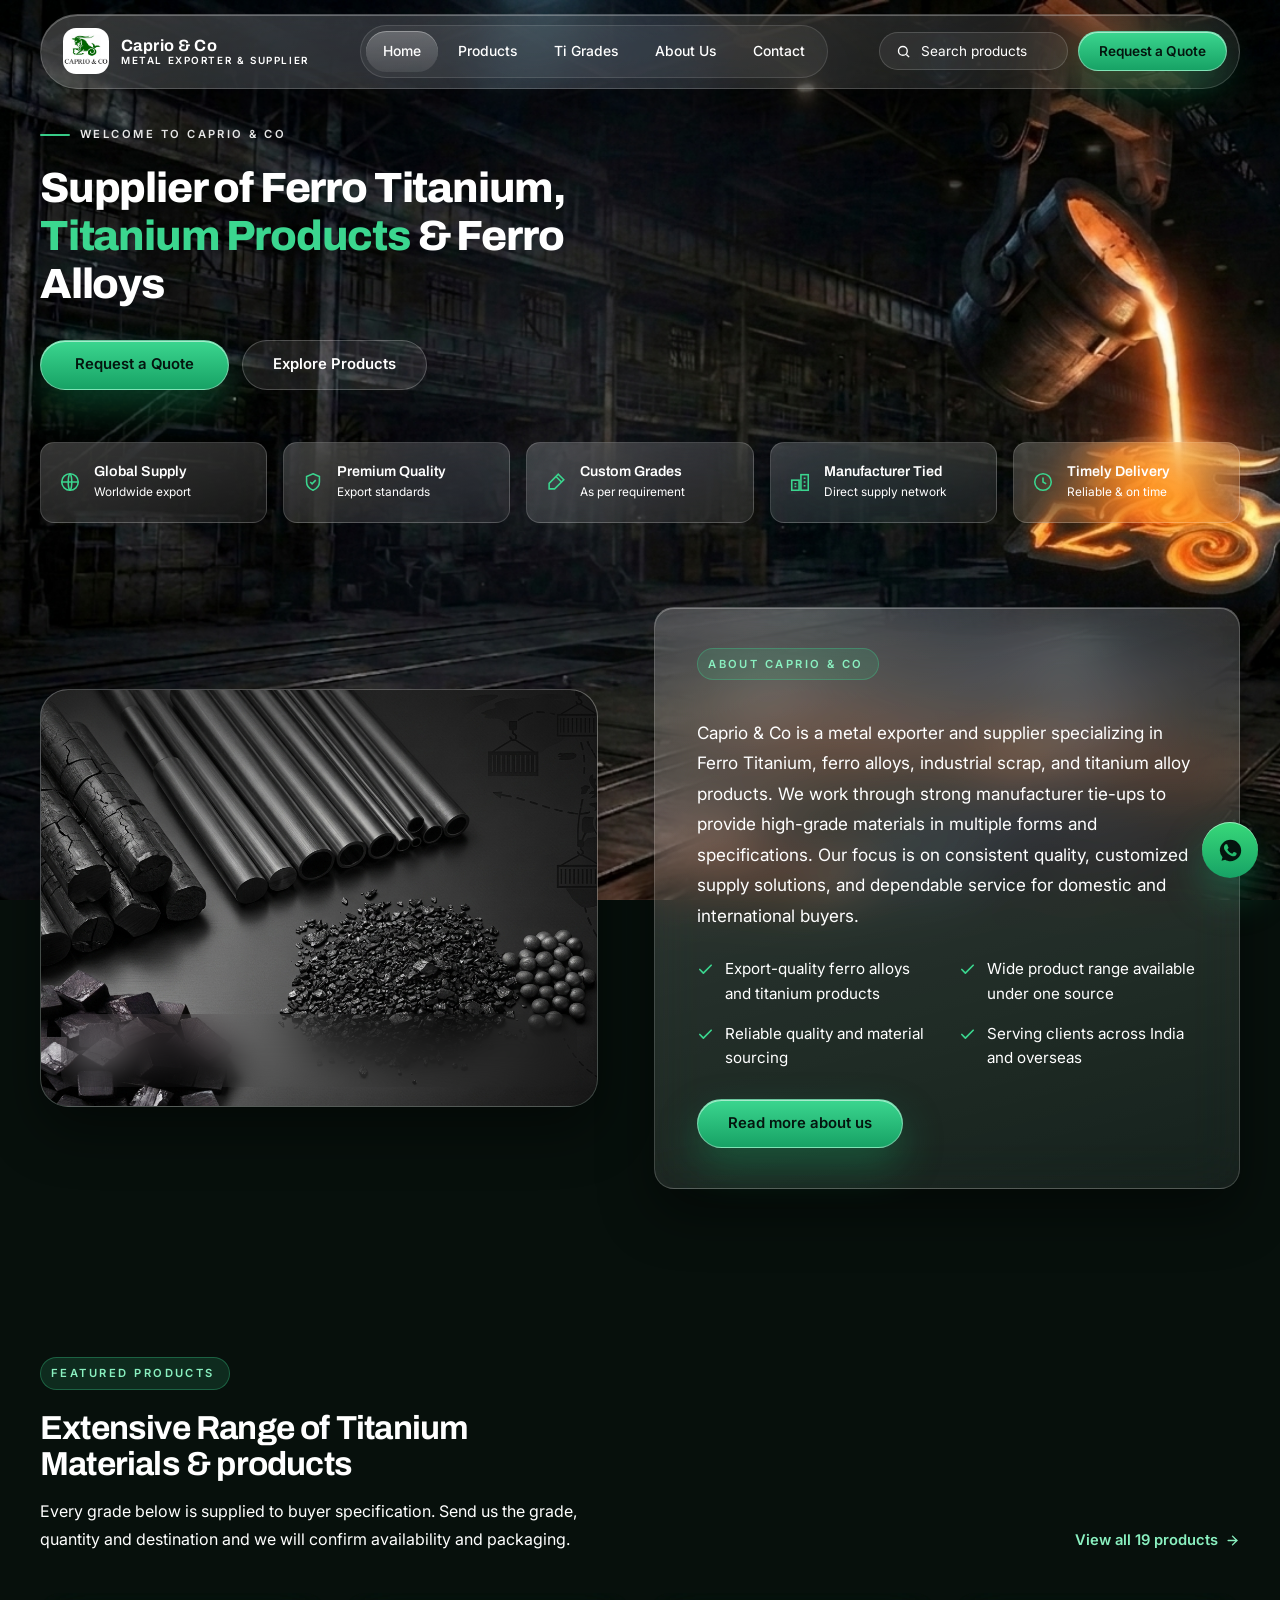
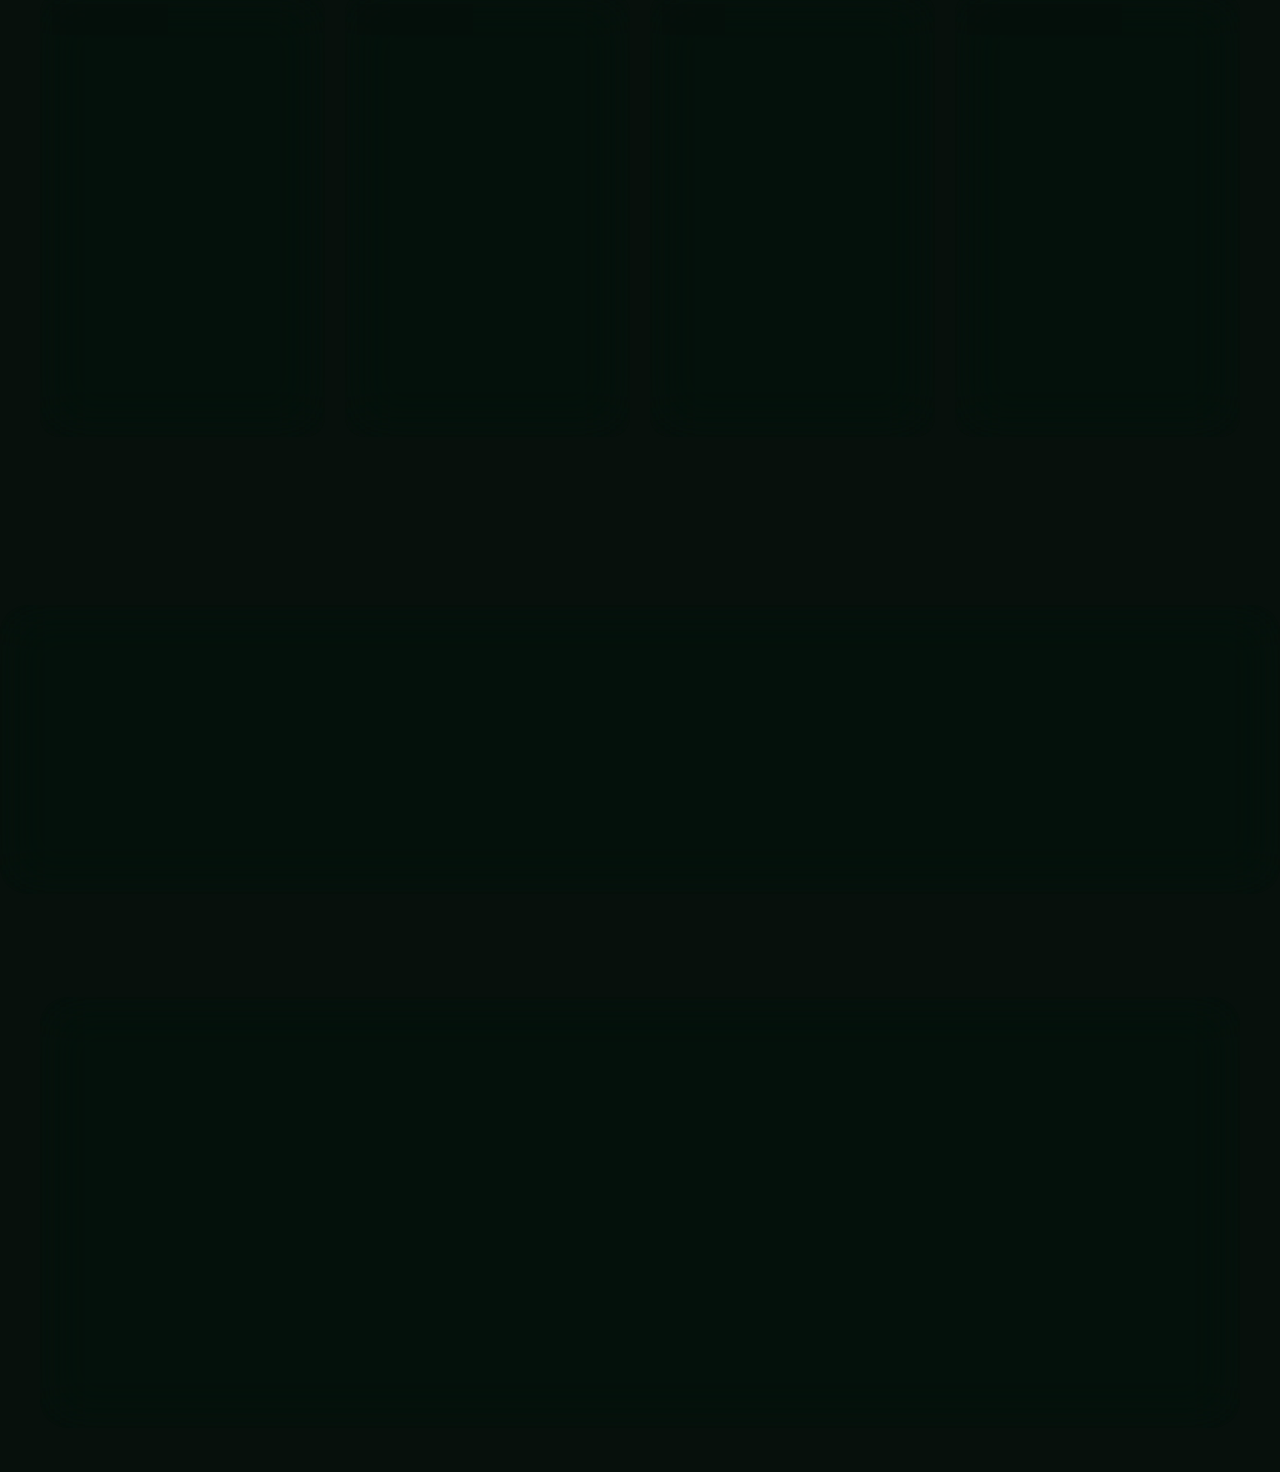
==== index.html @ 74628c4d "first commit" ====
<!DOCTYPE html>
<html lang="en">
<head>
<meta charset="utf-8">
<meta name="viewport" content="width=device-width, initial-scale=1">
<title>Caprio &amp; Co — Ferro Alloys, Titanium Products &amp; Industrial Metal Supplier</title>
<meta name="description" content="Caprio &amp; Co is a metal exporter and supplier of export-quality Ferro Titanium, ferro alloys, metal scrap and titanium alloy pipes and tubes, with customized grades and manufacturer-backed sourcing. Mumbai, India.">
<meta name="keywords" content="ferro titanium supplier, ferro alloys exporter India, titanium alloy pipes, metal scrap supplier, ferro molybdenum, ferro nickel, duplex steel pipes, Mumbai metal exporter">
<link rel="canonical" href="https://caprioandco.com/">

<!-- Open Graph / social sharing -->
<meta property="og:type" content="website">
<meta property="og:title" content="Caprio &amp; Co — Metal Exporter &amp; Supplier">
<meta property="og:description" content="Export-quality Ferro Titanium, ferro alloys, industrial scrap and titanium alloy products with customized grades and manufacturer-backed sourcing.">
<meta property="og:image" content="assets/img/site/logo.jpg">
<meta name="theme-color" content="#0A0A0A">

<link rel="icon" href="assets/img/site/logo.jpg">
<link rel="apple-touch-icon" href="assets/img/site/logo.jpg">

<link rel="preconnect" href="https://fonts.googleapis.com">
<link rel="preconnect" href="https://fonts.gstatic.com" crossorigin>
<link href="https://fonts.googleapis.com/css2?family=Archivo:wght@500;600;700;800&family=Inter:wght@400;500;600&family=JetBrains+Mono:wght@400;500&display=swap" rel="stylesheet">
<link rel="stylesheet" href="assets/css/styles.css">

<script type="application/ld+json">
{
  "@context": "https://schema.org",
  "@type": "Organization",
  "name": "Caprio & Co",
  "description": "Metal exporter and supplier of ferro alloys, Ferro Titanium, industrial scrap and titanium alloy products.",
  "url": "https://caprioandco.com/",
  "logo": "https://caprioandco.com/assets/img/site/logo.jpg",
  "founder": { "@type": "Person", "name": "P Vel Anand" },
  "address": {
    "@type": "PostalAddress",
    "streetAddress": "C/403, VOC Tower, K.K Krishna Menan Marg",
    "addressLocality": "Mumbai",
    "postalCode": "400017",
    "addressCountry": "IN"
  },
  "telephone": "+91-9004397801",
  "email": "caprioandco@gmail.com",
  "areaServed": ["India", "Germany", "Italy", "United Arab Emirates", "Europe"]
}
</script>
</head>
<body>
<div class="ambient-field ambient-field--home" aria-hidden="true"></div>
<a class="skip-link" href="#main">Skip to content</a>

<!-- ============================================================ HEADER -->
<header class="header">
  <div class="wrap">
    <div class="header__bar glass">
      <a class="brand" href="index.html" aria-label="Caprio &amp; Co home">
        <img class="brand__mark" src="assets/img/site/logo.jpg" alt="Caprio &amp; Co logo" width="46" height="46">
        <span class="brand__text">
          <span class="brand__name">Caprio &amp; Co</span>
          <span class="brand__tag">Metal Exporter &amp; Supplier</span>
        </span>
      </a>

      <nav class="nav" aria-label="Main">
        <a class="nav__link" href="index.html">Home</a>
        <div class="navitem">
          <a class="nav__link" href="products.html">Products</a>
          <div class="navmenu" id="products-menu"><!-- rendered from products.js --></div>
        </div>
        <a class="nav__link" href="ti-grades.html">Ti Grades</a>
        <a class="nav__link" href="about.html">About Us</a>
        <a class="nav__link" href="contact.html">Contact</a>
      </nav>

      <div class="header__actions">
        <form class="headersearch" role="search" action="products.html" method="get">
          <svg width="15" height="15" viewBox="0 0 24 24" fill="none" stroke="currentColor" stroke-width="2.2"><circle cx="11" cy="11" r="7"/><line x1="21" y1="21" x2="16.65" y2="16.65"/></svg>
          <label class="sr-only" for="site-search">Search products</label>
          <input id="site-search" type="search" name="q" placeholder="Search products" autocomplete="off">
        </form>
        <a class="btn btn--primary btn--sm" href="quote.html">Request a Quote</a>
        <button class="burger" aria-label="Open menu" aria-expanded="false" aria-controls="drawer">
          <span></span><span></span><span></span>
        </button>
      </div>
    </div>
  </div>
</header>

<div class="drawer" id="drawer">
  <a href="index.html" data-nav>Home</a>
  <a href="products.html" data-nav>Products</a>
  <a href="ti-grades.html" data-nav>Ti Grades</a>
  <a href="about.html" data-nav>About Us</a>
  <a href="contact.html" data-nav>Contact</a>
  <a class="btn btn--primary" href="quote.html">Request a Quote</a>
  <div class="drawer__meta">
    <a href="tel:+919004397801">+91 90043 97801</a><br>
    <a href="mailto:caprioandco@gmail.com">caprioandco@gmail.com</a><br>
    C/403, VOC Tower, Mumbai 400017
  </div>
</div>

<main id="main">

  <!-- ============================================================ HERO -->
  <section class="hero">
    <div class="wrap hero__inner hero__inner--solo">
      <div>
        <span class="eyebrow">Welcome to Caprio &amp; Co</span>
        <h1>Supplier of Ferro Titanium, <span class="accent">Titanium Products</span> &amp; Ferro Alloys</h1>
        <div class="hero__actions">
          <a class="btn btn--primary btn--wide" href="quote.html">Request a Quote</a>
          <a class="btn btn--ghost" href="products.html">Explore Products</a>
        </div>
      </div>
    </div>
  </section>

  <!-- ================================================== CAPABILITY STRIP -->
  <section class="capstrip">
    <div class="wrap capstrip__inner">
      <div class="cap">
        <svg width="22" height="22" viewBox="0 0 24 24" fill="none" stroke="currentColor" stroke-width="1.7"><circle cx="12" cy="12" r="9"/><path d="M3 12h18M12 3c2.6 2.5 2.6 15.5 0 18M12 3c-2.6 2.5-2.6 15.5 0 18"/></svg>
        <div><div class="cap__t">Global Supply</div><div class="cap__s">Worldwide export</div></div>
      </div>
      <div class="cap">
        <svg width="22" height="22" viewBox="0 0 24 24" fill="none" stroke="currentColor" stroke-width="1.7"><path d="M12 3l7 3v6c0 4.2-2.9 7.4-7 9-4.1-1.6-7-4.8-7-9V6l7-3z"/><path d="M9 12l2 2 4-4"/></svg>
        <div><div class="cap__t">Premium Quality</div><div class="cap__s">Export standards</div></div>
      </div>
      <div class="cap">
        <svg width="22" height="22" viewBox="0 0 24 24" fill="none" stroke="currentColor" stroke-width="1.7"><path d="M14.5 3.5l6 6-10 10H4.5v-6z"/><path d="M12 6l6 6"/></svg>
        <div><div class="cap__t">Custom Grades</div><div class="cap__s">As per requirement</div></div>
      </div>
      <div class="cap">
        <svg width="22" height="22" viewBox="0 0 24 24" fill="none" stroke="currentColor" stroke-width="1.7"><rect x="3" y="10" width="8" height="11"/><rect x="13" y="4" width="8" height="17"/><path d="M6 14h2M6 17h2M16 8h2M16 12h2M16 16h2"/></svg>
        <div><div class="cap__t">Manufacturer Tied</div><div class="cap__s">Direct supply network</div></div>
      </div>
      <div class="cap">
        <svg width="22" height="22" viewBox="0 0 24 24" fill="none" stroke="currentColor" stroke-width="1.7"><circle cx="12" cy="12" r="9"/><path d="M12 7v5l3.5 2"/></svg>
        <div><div class="cap__t">Timely Delivery</div><div class="cap__s">Reliable &amp; on time</div></div>
      </div>
    </div>
  </section>

  <!-- ================================================== ABOUT PREVIEW -->
  <section class="section">
    <div class="wrap split">
      <div class="split__media glass" data-reveal>
        <div class="imgph" aria-hidden="true"><span>plant.jpg &mdash; steel plant<br>1920 &times; 1080</span></div>
        <img src="assets/img/site/plant.jpg" alt="Steel plant and metal processing facility" loading="lazy" onerror="this.remove()">
        <div class="imgph__cap">Mumbai &middot; India<br><strong>Manufacturer-backed sourcing</strong></div>
      </div>
      <div class="glass" style="padding:40px 42px" data-reveal>
        <span class="eyebrow eyebrow--green">About Caprio &amp; Co</span>
        <p class="lede" style="margin-top:18px">Caprio &amp; Co is a metal exporter and supplier specializing in Ferro Titanium, ferro alloys, industrial scrap, and titanium alloy products. We work through strong manufacturer tie-ups to provide high-grade materials in multiple forms and specifications. Our focus is on consistent quality, customized supply solutions, and dependable service for domestic and international buyers.</p>
        <ul class="valuelist">
          <li><svg width="17" height="17" viewBox="0 0 24 24" fill="none" stroke="currentColor" stroke-width="2.4" stroke-linecap="round" stroke-linejoin="round"><polyline points="20 6 9 17 4 12"/></svg><span>Export-quality ferro alloys and titanium products</span></li>
          <li><svg width="17" height="17" viewBox="0 0 24 24" fill="none" stroke="currentColor" stroke-width="2.4" stroke-linecap="round" stroke-linejoin="round"><polyline points="20 6 9 17 4 12"/></svg><span>Wide product range available under one source</span></li>
          <li><svg width="17" height="17" viewBox="0 0 24 24" fill="none" stroke="currentColor" stroke-width="2.4" stroke-linecap="round" stroke-linejoin="round"><polyline points="20 6 9 17 4 12"/></svg><span>Reliable quality and material sourcing</span></li>
          <li><svg width="17" height="17" viewBox="0 0 24 24" fill="none" stroke="currentColor" stroke-width="2.4" stroke-linecap="round" stroke-linejoin="round"><polyline points="20 6 9 17 4 12"/></svg><span>Serving clients across India and overseas</span></li>
        </ul>
        <p style="margin-top:28px"><a class="btn btn--primary" href="about.html">Read more about us</a></p>
      </div>
    </div>
  </section>

  <!-- ================================================ FEATURED PRODUCTS -->
  <section class="section section--paper">
    <div class="wrap">
      <div class="sec-head" style="display:flex;justify-content:space-between;align-items:flex-end;gap:28px;max-width:none;flex-wrap:wrap">
        <div style="max-width:56ch">
          <span class="eyebrow eyebrow--green">Featured products</span>
          <h2>Extensive Range of Titanium Materials &amp; products</h2>
          <p>Every grade below is supplied to buyer specification. Send us the grade, quantity and destination and we will confirm availability and packaging.</p>
        </div>
        <a class="link-arrow" href="products.html">View all 19 products
          <svg width="15" height="15" viewBox="0 0 24 24" fill="none" stroke="currentColor" stroke-width="2.2" stroke-linecap="round" stroke-linejoin="round"><line x1="5" y1="12" x2="19" y2="12"/><polyline points="12 5 19 12 12 19"/></svg>
        </a>
      </div>

      <div class="grid g-4" id="featured-grid"><!-- rendered from products.js --></div>
    </div>
  </section>

  <!-- ============================================================== CTA -->
  <section class="ctaband">
    <div class="wrap ctaband__inner glass">
      <div>
        <span class="eyebrow">Request a quotation</span>
        <h2>Need a reliable alloy supplier?</h2>
        <p>Send us your material requirement, grade, quantity, and destination, and our team will provide a prompt quotation with suitable specifications and supply options.</p>
      </div>
      <div class="ctaband__actions">
        <a class="btn btn--primary btn--wide" href="quote.html">Request a Quote</a>
        <a class="btn btn--ghost" href="https://wa.me/919004397801" target="_blank" rel="noopener">WhatsApp us</a>
      </div>
    </div>
  </section>

</main>

<!-- ============================================================ FOOTER -->
<footer class="footer">
  <div class="wrap">
    <div class="footer__panel glass">
      <div class="footer__grid">
        <div>
          <a class="brand footer__brand" href="index.html">
            <img class="brand__mark" src="assets/img/site/logo.jpg" alt="" width="46" height="46">
            <span class="brand__text">
              <span class="brand__name">Caprio &amp; Co</span>
              <span class="brand__tag">Metal Exporter &amp; Supplier</span>
            </span>
          </a>
          <p class="footer__about">Metal exporter and supplier of Ferro Titanium, ferro alloys, industrial scrap and titanium alloy products, working through direct manufacturer tie-ups for domestic and international buyers.</p>
        </div>

        <div>
          <h4>Products</h4>
          <ul>
            <li><a href="product.html?p=ferro-titanium">Ferro Titanium</a></li>
            <li><a href="product.html?p=titanium-scrap">Titanium Scrap</a></li>
            <li><a href="products.html#titanium-products">Titanium Products</a></li>
            <li><a href="product.html?p=titanium-alloy-pipes-tubes">Titanium Alloy Pipes</a></li>
            <li><a href="products.html#ferro-alloys">Ferro Alloys</a></li>
          </ul>
        </div>

        <div>
          <h4>Company</h4>
          <ul>
            <li><a href="about.html">About Us</a></li>
            <li><a href="products.html">All Products</a></li>
            <li><a href="contact.html">Contact</a></li>
            <li><a href="quote.html">Request a Quote</a></li>
          </ul>
        </div>

        <div>
          <h4>Get in touch</h4>
          <ul>
            <li><a href="tel:+919004397801">+91 90043 97801</a></li>
            <li><a href="tel:+919082236878">+91 90822 36878</a></li>
            <li><a href="mailto:caprioandco@gmail.com">caprioandco@gmail.com</a></li>
            <li><a href="mailto:caprioandco2022@gmail.com">caprioandco2022@gmail.com</a></li>
            <li style="color:var(--text-faint);margin-top:14px">C/403, VOC Tower,<br>K.K Krishna Menan Marg,<br>Mumbai 400017, India</li>
          </ul>
        </div>
      </div>

      <div class="footer__bar">
        <span>&copy; <span data-year>2026</span> Caprio &amp; Co. All rights reserved.</span>
        <span>Ferro Alloys &middot; Metal Scrap &middot; Ferro Titanium &middot; Titanium Products</span>
      </div>
    </div>
  </div>
</footer>

<a class="wafab" href="https://wa.me/919004397801" target="_blank" rel="noopener" aria-label="Chat on WhatsApp">
  <svg width="27" height="27" viewBox="0 0 24 24" fill="currentColor"><path d="M17.5 14.4c-.3-.2-1.8-.9-2.1-1-.3-.1-.5-.2-.7.1-.2.3-.8 1-.9 1.2-.2.2-.3.2-.6.1-.3-.2-1.2-.5-2.3-1.4-.8-.8-1.4-1.7-1.6-2-.2-.3 0-.5.1-.6.1-.1.3-.4.5-.6.1-.2.2-.3.3-.5.1-.2 0-.4 0-.5 0-.1-.7-1.6-.9-2.2-.2-.6-.5-.5-.7-.5h-.6c-.2 0-.5.1-.8.4-.3.3-1 1-1 2.4s1 2.8 1.2 3c.1.2 1.9 3 4.7 4.1 2.3 1 2.8.8 3.3.7.5 0 1.6-.6 1.8-1.3.2-.6.2-1.2.2-1.3-.1-.1-.3-.2-.6-.4zM12 21.5c-1.7 0-3.3-.4-4.7-1.3l-3.3.9.9-3.2A9.4 9.4 0 012.5 12C2.5 6.8 6.8 2.5 12 2.5S21.5 6.8 21.5 12 17.2 21.5 12 21.5z"/></svg>
</a>

<script src="assets/js/products.js"></script>
<script src="assets/js/site.js"></script>
</body>
</html>
---- assets/css/styles.css ----
/* ==========================================================================
   CAPRIO & CO — STYLESHEET (Glassmorphism restyle)
   Same structure as before; palette and surfaces rebuilt to spec:
   frosted glass panels floating over a deep green ambient field.
   1. Tokens              10. Sections & headings
   2. Reset & base        11. Product cards, spec block, tiles, media
   3. Ambient field        12. Product detail
   4. Layout primitives    13. About page
   5. Header               14. Contact page & forms
   6. Footer               15. CTA band
   7. Buttons & links      16. Motion & reveal
   8. Glass panel recipe   17. Responsive
   9. Hero
   ========================================================================== */

/* ------------------------------------------------------------------ 1. TOKENS */
:root {
  /* ambient page field */
  --field-top:    #0C241A;
  --field-mid:    #081711;
  --field-bot:    #0A1F17;
  --ink:          #07100C;

  /* brand green + tints */
  --green:        #0F7B4D;
  --green-bright: #17A265;
  --green-lite:   #3BD68F;
  --green-pale:   #8AF0C0;

  /* text on glass */
  --text:         #FFFFFF;
  --text-soft:    #FFFFFF;
  --text-faint:   #FFFFFF;

  /* glass */
  --glass-hi:     rgba(255,255,255,0.20);
  --glass-lo:     rgba(255,255,255,0.07);
  --glass-line:   rgba(255,255,255,0.17);
  --glass-inset:  rgba(255,255,255,0.28);

  /* type */
  --font-display: "Archivo", "Helvetica Neue", Arial, sans-serif;
  --font-body:    "Inter", "Helvetica Neue", Arial, sans-serif;
  --font-mono:    "JetBrains Mono", "SFMono-Regular", Consolas, monospace;

  /* radius ladder: 11 (spec plate) -> 14/16 (fields, rows) -> 20/22 (cards) -> 26/28 (big panels) -> 999 (pills) */
  --r-xs: 11px;
  --r-sm: 14px;
  --r-md: 20px;
  --r-lg: 26px;
  --r-xl: 28px;
  --r-pill: 999px;

  --gutter: 40px;
  --max: 1440px;
  --section-y: 84px;

  --ease: cubic-bezier(0.22, 0.61, 0.36, 1);
}

/* --------------------------------------------------------- 2. RESET & BASE */
*, *::before, *::after { box-sizing: border-box; }

html {
  -webkit-text-size-adjust: 100%;
  scroll-behavior: smooth;
  scroll-padding-top: 110px;
}

body {
  margin: 0;
  background: var(--ink);
  color: var(--text);
  font-family: var(--font-body);
  font-size: 16.5px;
  line-height: 1.62;
  font-weight: 400;
  -webkit-font-smoothing: antialiased;
  text-rendering: optimizeLegibility;
  overflow-x: hidden;
  position: relative;
}

body.nav-open { overflow: hidden; }

img { max-width: 100%; display: block; border: 0; }
a { color: var(--green-pale); text-decoration: none; }
ul, ol { margin: 0; padding: 0; list-style: none; }
button { font: inherit; cursor: pointer; }

h1, h2, h3, h4, h5 {
  font-family: var(--font-display);
  margin: 0;
  line-height: 1.1;
  letter-spacing: -0.02em;
  font-weight: 700;
  color: var(--text);
}

p { margin: 0; }

:focus-visible {
  outline: 3px solid var(--green-lite);
  outline-offset: 3px;
  border-radius: 4px;
}

::selection { background: var(--green-bright); color: #04150E; }

.skip-link {
  position: absolute;
  left: -9999px;
  top: 0;
  z-index: 300;
  background: var(--green-lite);
  color: #04150E;
  padding: 12px 20px;
  border-radius: 0 0 var(--r-xs) 0;
  font-weight: 600;
}
.skip-link:focus { left: 0; }

.sr-only {
  position: absolute;
  width: 1px; height: 1px;
  padding: 0; margin: -1px;
  overflow: hidden;
  clip: rect(0 0 0 0);
  white-space: nowrap;
  border: 0;
}

/* ----------------------------------------------------------- 3. AMBIENT FIELD */
/* Fixed behind the whole page — every glass panel sits over this, never over flat black. */
.ambient-field {
  position: fixed;
  inset: 0;
  z-index: -2;
  pointer-events: none;
  background:
    radial-gradient(980px 660px at 10% -8%,  rgba(35,196,124,0.55), transparent 64%),
    radial-gradient(820px 560px at 92%  4%,  rgba(23,162,101,0.42), transparent 62%),
    radial-gradient(1200px 760px at 58% 74%, rgba(35,196,124,0.28), transparent 66%),
    radial-gradient(700px 500px at 30% 46%,  rgba(255,255,255,0.10), transparent 62%),
    linear-gradient(180deg, var(--field-top) 0%, var(--field-mid) 44%, var(--field-bot) 100%);
}
.ambient-noise {
  position: fixed;
  inset: 0;
  z-index: -1;
  pointer-events: none;
  opacity: 0.5;
  background-image: repeating-linear-gradient(115deg, rgba(255,255,255,.045) 0 2px, transparent 2px 16px);
}

/* Per-page background photo — shown at full strength, no tint/overlay.
   A page just adds one modifier class (e.g. ambient-field--home)
   alongside ambient-field; falls back to the plain gradient above if
   the photo file is missing. */
.ambient-field--home,
.ambient-field--products,
.ambient-field--ti-grades,
.ambient-field--about {
  background: var(--page-bg) center / cover no-repeat;
  background-color: var(--field-mid);
}
.ambient-field--home      { --page-bg: url("../img/site/bg-home.jpg"); }
.ambient-field--products  { --page-bg: url("../img/site/bg-products.jpg"); }
.ambient-field--ti-grades { --page-bg: url("../img/site/bg-ti-grades.jpg"); }
.ambient-field--about     { --page-bg: url("../img/site/bg-about.jpg"); }

@media (prefers-reduced-motion: reduce) {
  .ambient-field, .ambient-noise { position: absolute; }
}

/* ------------------------------------------------- 4. LAYOUT PRIMITIVES */
.wrap {
  width: 100%;
  max-width: var(--max);
  margin-inline: auto;
  padding-inline: var(--gutter);
}

.wrap-narrow {
  width: 100%;
  max-width: 900px;
  margin-inline: auto;
  padding-inline: var(--gutter);
}

.grid { display: grid; gap: 20px; }
.g-2 { grid-template-columns: repeat(2, minmax(0, 1fr)); }
.g-3 { grid-template-columns: repeat(3, minmax(0, 1fr)); }
.g-4 { grid-template-columns: repeat(4, minmax(0, 1fr)); }

.section { padding-block: var(--section-y); position: relative; z-index: 1; }
.section--tight { padding-block: 60px; }
.section--dark, .section--paper { background: transparent; }

.rule {
  height: 1px;
  background: linear-gradient(90deg, var(--green-lite) 0%, var(--green-lite) 68px, var(--glass-line) 68px, var(--glass-line) 100%);
  border: 0;
}

/* ---------------------------------------------------------- 5. HEADER */
.header {
  position: sticky;
  top: 0;
  z-index: 100;
  padding-top: 14px;
  background: transparent;
}

.header__bar.glass {
  display: flex;
  align-items: center;
  justify-content: space-between;
  gap: 20px;
  min-height: 74px;
  padding: 10px 12px 10px 22px;
  border-radius: var(--r-pill);
  transition: background 0.3s var(--ease), box-shadow 0.3s var(--ease);
}
.header.is-stuck .header__bar {
  background: linear-gradient(165deg, rgba(255,255,255,0.24), rgba(255,255,255,0.09));
  box-shadow:
    0 1px 0 var(--glass-inset) inset,
    0 30px 60px rgba(0,0,0,0.5);
}

.brand { display: flex; align-items: center; gap: 12px; }
.brand__mark {
  width: 46px; height: 46px;
  border-radius: 13px;
  object-fit: cover;
  background: #000;
  flex: 0 0 auto;
}
.brand__text { display: flex; flex-direction: column; line-height: 1.1; }
.brand__name {
  font-family: var(--font-display);
  font-weight: 700;
  font-size: 1.02rem;
  letter-spacing: 0.03em;
  color: #fff;
}
.brand__tag {
  font-size: 0.62rem;
  letter-spacing: 0.16em;
  text-transform: uppercase;
  color: var(--text-faint);
  font-weight: 600;
}

.nav {
  display: flex;
  align-items: center;
  gap: 3px;
  background: rgba(255,255,255,0.06);
  border: 1px solid rgba(255,255,255,0.12);
  border-radius: var(--r-pill);
  padding: 5px;
}
.nav__link {
  color: var(--text-soft);
  font-size: 0.87rem;
  font-weight: 500;
  padding: 9px 17px;
  border-radius: var(--r-pill);
  transition: color 0.2s, background 0.2s;
  position: relative;
}
.nav__link:hover { color: #fff; }
.nav__link.is-active {
  color: #fff;
  background: linear-gradient(180deg, rgba(255,255,255,.24), rgba(255,255,255,.09));
  box-shadow: 0 1px 0 rgba(255,255,255,.3) inset;
}

/* Products nav item — hover flyout: categories, each opening its own
   product sub-list. Panels sit flush against their trigger (no gap) so
   the pointer never crosses a dead zone and loses :hover mid-move. */
.navitem { display: flex; align-items: center; position: relative; }

.navmenu {
  position: absolute;
  top: 100%;
  left: 50%;
  transform: translateX(-50%);
  z-index: 120;
  width: 240px;
  display: flex;
  flex-direction: column;
  gap: 2px;
  padding: 10px;
  padding-top: 14px;
  margin-top: -4px;
  border-radius: var(--r-lg);
  background: linear-gradient(180deg, var(--green-lite), var(--green-bright));
  border: 1px solid rgba(255,255,255,0.35);
  box-shadow: 0 1px 0 rgba(255,255,255,0.55) inset, 0 18px 40px rgba(23,162,101,0.38);
  opacity: 0;
  visibility: hidden;
  pointer-events: none;
  transition: opacity 0.2s var(--ease), visibility 0.2s;
}
.navitem:hover .navmenu,
.navitem:focus-within .navmenu {
  opacity: 1;
  visibility: visible;
  pointer-events: auto;
}

.navsub { position: relative; }
.navmenu__cat {
  display: flex;
  align-items: center;
  justify-content: space-between;
  gap: 8px;
  color: #04150E;
  font-size: 0.86rem;
  font-weight: 700;
  padding: 11px 12px;
  border-radius: var(--r-xs);
}
.navmenu__cat svg { flex: 0 0 auto; color: rgba(4,21,14,0.55); transition: transform 0.18s var(--ease); }
.navsub:hover .navmenu__cat,
.navsub:focus-within .navmenu__cat { background: rgba(4,21,14,0.12); }
.navsub:hover .navmenu__cat svg,
.navsub:focus-within .navmenu__cat svg { transform: translateX(2px); color: #04150E; }

.navsubmenu {
  position: absolute;
  left: 100%;
  top: -10px;
  z-index: 121;
  width: 260px;
  padding: 10px;
  border-radius: var(--r-lg);
  background: linear-gradient(180deg, var(--green-lite), var(--green-bright));
  border: 1px solid rgba(255,255,255,0.35);
  box-shadow: 0 1px 0 rgba(255,255,255,0.55) inset, 0 18px 40px rgba(23,162,101,0.38);
  opacity: 0;
  visibility: hidden;
  pointer-events: none;
  transition: opacity 0.2s var(--ease), visibility 0.2s;
}
.navsub:hover .navsubmenu,
.navsub:focus-within .navsubmenu {
  opacity: 1;
  visibility: visible;
  pointer-events: auto;
}

.navmenu__link {
  display: block;
  color: rgba(4,21,14,0.78);
  font-size: 0.85rem;
  font-weight: 500;
  padding: 8px 12px;
  border-radius: var(--r-xs);
  white-space: nowrap;
  overflow: hidden;
  text-overflow: ellipsis;
}
.navmenu__link:hover { color: #04150E; background: rgba(4,21,14,0.12); }

@media (max-width: 900px) {
  .navmenu { display: none; }
}

.header__actions { display: flex; align-items: center; gap: 10px; }

.headersearch {
  display: flex;
  align-items: center;
  gap: 8px;
  background: rgba(255,255,255,0.07);
  border: 1px solid rgba(255,255,255,0.16);
  border-radius: var(--r-pill);
  padding: 9px 16px;
  color: var(--text-faint);
}
.headersearch input {
  border: 0;
  background: transparent;
  color: #fff;
  font-family: var(--font-body);
  font-size: 0.85rem;
  width: 132px;
  outline: none;
}
.headersearch input::placeholder { color: var(--text-faint); }

.burger {
  display: none;
  width: 44px; height: 44px;
  border: 1px solid rgba(255,255,255,0.16);
  border-radius: var(--r-xs);
  background: rgba(255,255,255,0.06);
  padding: 0;
  place-items: center;
}
.burger span {
  display: block;
  width: 19px; height: 2px;
  background: #fff;
  border-radius: 2px;
  transition: transform 0.28s var(--ease), opacity 0.2s;
}
.burger span + span { margin-top: 4px; }
.burger[aria-expanded="true"] span:nth-child(1) { transform: translateY(6px) rotate(45deg); }
.burger[aria-expanded="true"] span:nth-child(2) { opacity: 0; }
.burger[aria-expanded="true"] span:nth-child(3) { transform: translateY(-6px) rotate(-45deg); }

.drawer {
  position: fixed;
  inset: 82px 20px 0 20px;
  z-index: 99;
  border-radius: var(--r-xl) var(--r-xl) 0 0;
  background: linear-gradient(165deg, rgba(255,255,255,0.16), rgba(255,255,255,0.05));
  border: 1px solid rgba(255,255,255,0.17);
  border-bottom: 0;
  backdrop-filter: blur(28px) saturate(150%);
  -webkit-backdrop-filter: blur(28px) saturate(150%);
  padding: 26px 26px 34px;
  transform: translateY(-12px);
  opacity: 0;
  visibility: hidden;
  transition: opacity 0.26s var(--ease), transform 0.26s var(--ease), visibility 0.26s;
  overflow-y: auto;
  max-height: calc(100vh - 110px);
}
.drawer.is-open { opacity: 1; transform: none; visibility: visible; }
.drawer a {
  display: block;
  color: #fff;
  font-family: var(--font-display);
  font-size: 1.3rem;
  font-weight: 600;
  padding: 15px 0;
  border-bottom: 1px solid rgba(255,255,255,0.12);
}
.drawer .btn { margin-top: 24px; width: 100%; justify-content: center; }
.drawer__meta {
  margin-top: 26px;
  font-size: 0.85rem;
  color: var(--text-soft);
  line-height: 1.9;
}
.drawer__meta a {
  font-family: var(--font-body);
  font-size: 0.9rem;
  font-weight: 500;
  padding: 0;
  border: 0;
  color: var(--green-pale);
  display: inline;
}

/* ----------------------------------------------------------- 6. FOOTER */
.footer { padding-block: 20px 44px; position: relative; z-index: 1; }

.footer__panel.glass {
  padding: 48px 44px 0;
  border-radius: var(--r-xl);
}

.footer h4 {
  color: #fff;
  font-size: 0.7rem;
  letter-spacing: 0.18em;
  text-transform: uppercase;
  margin-bottom: 17px;
  font-weight: 600;
}
.footer__grid {
  display: grid;
  grid-template-columns: 1.5fr 1fr 1fr 1.2fr;
  gap: 40px;
}
.footer a { color: var(--text-soft); }
.footer a:hover { color: var(--green-pale); }
.footer li { margin-bottom: 9px; }
.footer__about { max-width: 340px; line-height: 1.8; color: var(--text-soft); }
.footer__brand { margin-bottom: 20px; }
.footer__bar {
  margin-top: 44px;
  border-top: 1px solid rgba(255,255,255,0.12);
  padding-block: 22px 26px;
  display: flex;
  justify-content: space-between;
  gap: 16px;
  flex-wrap: wrap;
  font-size: 0.82rem;
  color: var(--text-faint);
}

/* -------------------------------------------------- 7. BUTTONS & LINKS */
.btn {
  display: inline-flex;
  align-items: center;
  gap: 9px;
  padding: 15px 30px;
  border-radius: var(--r-pill);
  font-family: var(--font-body);
  font-weight: 600;
  font-size: 0.93rem;
  border: 1px solid transparent;
  transition: transform 0.18s var(--ease), box-shadow 0.25s var(--ease),
              background 0.22s, color 0.22s, border-color 0.22s;
  white-space: nowrap;
  line-height: 1.2;
}
.btn:hover { transform: translateY(-2px); }
.btn:active { transform: translateY(0); }

.btn--primary {
  color: #04150E;
  background: linear-gradient(180deg, var(--green-lite), var(--green-bright));
  border: 1px solid rgba(255,255,255,0.35);
  box-shadow: 0 1px 0 rgba(255,255,255,0.55) inset, 0 18px 40px rgba(23,162,101,0.38);
}
.btn--primary:hover { box-shadow: 0 1px 0 rgba(255,255,255,0.6) inset, 0 22px 48px rgba(23,162,101,0.48); }

.btn--ghost, .btn--outline {
  background: rgba(255,255,255,0.09);
  border: 1px solid rgba(255,255,255,0.22);
  color: #fff;
}
.btn--ghost:hover, .btn--outline:hover { background: rgba(255,255,255,0.15); }

.btn--wa {
  background: linear-gradient(180deg, #38D97A, #17A265);
  color: #04150E;
  border: 1px solid rgba(255,255,255,0.3);
}
.btn--wa:hover { box-shadow: 0 14px 34px rgba(23,162,101,0.36); }

.btn--sm { padding: 11px 20px; font-size: 0.85rem; }
.btn--wide { padding-inline: 34px; }

.link-arrow {
  display: inline-flex;
  align-items: center;
  gap: 7px;
  font-weight: 600;
  font-size: 0.92rem;
  color: var(--green-pale);
  white-space: nowrap;
}
.link-arrow svg { transition: transform 0.22s var(--ease); }
.link-arrow:hover svg { transform: translateX(4px); }

/* ------------------------------------------------- 8. GLASS PANEL RECIPE */
.glass {
  position: relative;
  background: linear-gradient(165deg, var(--glass-hi), var(--glass-lo));
  border: 1px solid var(--glass-line);
  border-radius: var(--r-md);
  box-shadow:
    0 1px 0 var(--glass-inset) inset,
    0 24px 54px rgba(0,0,0,0.45);
  backdrop-filter: blur(26px) saturate(150%);
  -webkit-backdrop-filter: blur(26px) saturate(150%);
}
/* hairline light streak across the top of large panels */
.glass--streak::before {
  content: "";
  position: absolute;
  top: 0; left: 26px; right: 26px; height: 1px;
  background: linear-gradient(90deg, transparent, rgba(255,255,255,.75), transparent);
}

@supports not (backdrop-filter: blur(1px)) {
  .glass, .header__bar, .drawer { background: rgba(15, 28, 22, 0.86); }
}

/* ------------------------------------------------------------- 9. HERO */
.hero { position: relative; z-index: 1; }

.hero__inner {
  display: grid;
  grid-template-columns: minmax(0, 1.05fr) minmax(0, 0.95fr);
  align-items: center;
  gap: 56px;
  padding-block: 28px 40px;
  min-height: 0;
}
.hero__inner--solo { grid-template-columns: minmax(0, 1fr); }
.hero__inner--solo > div { max-width: 780px; }

.eyebrow {
  display: inline-flex;
  align-items: center;
  gap: 10px;
  font-size: 0.7rem;
  font-weight: 600;
  letter-spacing: 0.22em;
  text-transform: uppercase;
  color: var(--text-soft);
  margin-bottom: 20px;
  white-space: nowrap;
}
.eyebrow::before {
  content: "";
  width: 30px; height: 2px;
  background: var(--green-lite);
  border-radius: 2px;
  flex: 0 0 auto;
}
.eyebrow--green {
  color: var(--green-pale);
  background: rgba(59,214,143,0.14);
  border: 1px solid rgba(59,214,143,0.32);
  padding: 6px 14px 6px 10px;
  border-radius: var(--r-pill);
}
.eyebrow--green::before { display: none; }

.hero h1 {
  font-size: clamp(1.85rem, 3.3vw, 2.85rem);
  font-weight: 800;
  letter-spacing: -0.028em;
  line-height: 1.14;
  color: #fff;
  max-width: 22ch;
}
.accent { color: var(--green-lite); }

.hero__sub {
  margin-top: 22px;
  font-size: 1.02rem;
  line-height: 1.75;
  color: var(--text-soft);
  max-width: 54ch;
}

.hero__actions { margin-top: 32px; display: flex; gap: 13px; flex-wrap: wrap; }

.hero__panel { padding: 28px 30px; }
.hero__panel h2 {
  font-size: 0.72rem;
  letter-spacing: 0.19em;
  text-transform: uppercase;
  color: var(--text-faint);
  font-weight: 600;
  margin-bottom: 18px;
}
.hero__facts { display: grid; gap: 8px; }
.hero__fact {
  display: flex;
  gap: 12px;
  align-items: flex-start;
  padding: 13px 14px;
  border-radius: var(--r-sm);
  background: rgba(255,255,255,0.06);
  border: 1px solid rgba(255,255,255,0.12);
  font-size: 0.91rem;
  line-height: 1.5;
  color: rgba(255, 255, 255, 0.88);
}
.hero__fact svg { flex: 0 0 auto; margin-top: 3px; color: var(--green-lite); }

.hero__stats {
  margin-top: 20px;
  padding-top: 18px;
  border-top: 1px solid rgba(255,255,255,0.13);
  display: flex;
  align-items: center;
  justify-content: space-between;
  gap: 12px;
  flex-wrap: wrap;
  font-family: var(--font-mono);
  font-size: 0.72rem;
  letter-spacing: 0.03em;
  text-transform: uppercase;
  color: var(--text-faint);
}
.hero__stats .link-arrow { text-transform: none; font-family: var(--font-body); }

/* Compact page hero for inner pages */
.pagehero { position: relative; z-index: 1; padding-block: 22px var(--section-y); }
.pagehero__inner.glass {
  padding: 44px 46px;
  border-radius: var(--r-xl);
}
.pagehero h1 {
  color: #fff;
  font-size: clamp(1.85rem, 3.2vw, 2.75rem);
  font-weight: 800;
  letter-spacing: -0.025em;
  max-width: none;
}
.pagehero p {
  margin-top: 15px;
  color: var(--text-soft);
  max-width: none;
  font-size: 1rem;
}

/* Breadcrumb */
.crumbs {
  display: flex;
  align-items: center;
  gap: 9px;
  font-size: 0.81rem;
  color: var(--text-faint);
  padding-block: 20px;
  flex-wrap: wrap;
  position: relative;
  z-index: 1;
}
.crumbs a { color: var(--text-soft); font-weight: 500; }
.crumbs a:hover { color: var(--green-pale); }
.crumbs span[aria-current] { color: #fff; font-weight: 600; }
.crumbs .sep { color: var(--glass-line); }

/* ------------------------------------------------------- CAPABILITY STRIP */
.capstrip { position: relative; z-index: 1; padding-block: 12px 0; }
.capstrip__inner {
  display: grid;
  grid-template-columns: repeat(5, minmax(0, 1fr));
  gap: 16px;
}
.cap {
  display: flex;
  align-items: center;
  gap: 13px;
  padding: 20px 18px;
  border-radius: var(--r-sm);
  background: linear-gradient(165deg, var(--glass-hi), var(--glass-lo));
  border: 1px solid var(--glass-line);
  backdrop-filter: blur(26px) saturate(150%);
  -webkit-backdrop-filter: blur(26px) saturate(150%);
}
.cap svg { flex: 0 0 auto; color: var(--green-lite); }
.cap__t {
  font-family: var(--font-display);
  font-weight: 600;
  font-size: 0.89rem;
  color: #fff;
  line-height: 1.25;
}
.cap__s {
  font-size: 0.74rem;
  color: var(--text-faint);
  margin-top: 2px;
}

/* ------------------------------------------ 10. SECTIONS & HEADINGS */
.sec-head { margin-bottom: 40px; max-width: 66ch; }
.sec-head--center { margin-inline: auto; text-align: center; }
.sec-head h2 {
  font-size: clamp(1.65rem, 2.6vw, 2.25rem);
  font-weight: 700;
  letter-spacing: -0.024em;
}
.sec-head p {
  margin-top: 14px;
  color: var(--text-soft);
  font-size: 1rem;
  line-height: 1.75;
}

.lede {
  font-size: 1.07rem;
  line-height: 1.78;
  color: var(--text-soft);
}

.split {
  display: grid;
  grid-template-columns: minmax(0, 1fr) minmax(0, 1.05fr);
  gap: 56px;
  align-items: center;
  position: relative;
  z-index: 1;
}
.split__media {
  position: relative;
  border-radius: var(--r-xl);
  overflow: hidden;
  aspect-ratio: 4 / 3;
}
.split__media img { position: absolute; inset: 0; width: 100%; height: 100%; object-fit: cover; z-index: 2; }
.imgph__cap {
  position: absolute;
  left: 20px; bottom: 20px; right: 20px;
  z-index: 3;
  background: linear-gradient(165deg, rgba(255,255,255,0.2), rgba(255,255,255,0.08));
  border: 1px solid rgba(255,255,255,0.18);
  border-radius: var(--r-sm);
  padding: 14px 16px;
  font-size: 0.86rem;
  color: var(--text-soft);
  line-height: 1.55;
  backdrop-filter: blur(18px);
  -webkit-backdrop-filter: blur(18px);
}
.imgph__cap strong { color: #fff; font-family: var(--font-display); font-weight: 600; }

.valuelist { display: grid; grid-template-columns: repeat(2, minmax(0,1fr)); gap: 16px 24px; margin-top: 26px; }
.valuelist li {
  display: flex;
  gap: 11px;
  align-items: flex-start;
  font-size: 0.95rem;
  color: var(--text-soft);
  line-height: 1.6;
}
.valuelist svg { flex: 0 0 auto; margin-top: 4px; color: var(--green-lite); }

/* Ticked glass row — used for hero facts (above), PDP applications, why-choose-us */
.checkrows { display: grid; gap: 10px; }
.checkrow {
  display: flex;
  gap: 13px;
  align-items: flex-start;
  padding: 15px 17px;
  border-radius: var(--r-sm);
  background: linear-gradient(165deg, var(--glass-hi), var(--glass-lo));
  border: 1px solid var(--glass-line);
  backdrop-filter: blur(26px) saturate(150%);
  -webkit-backdrop-filter: blur(26px) saturate(150%);
  font-size: 0.94rem;
  color: var(--text-soft);
  line-height: 1.6;
}
.checkrow__ico {
  flex: 0 0 auto;
  width: 24px; height: 24px;
  border-radius: 50%;
  background: rgba(59,214,143,0.18);
  border: 1px solid rgba(59,214,143,0.4);
  color: var(--green-lite);
  display: grid;
  place-items: center;
  margin-top: 1px;
}

/* --------------------- 11. PRODUCT CARDS, SPEC BLOCK, TILES, MEDIA */
.pcard {
  display: flex;
  flex-direction: column;
  overflow: hidden;
  color: var(--text);
  transition: transform 0.26s var(--ease), box-shadow 0.26s var(--ease), border-color 0.26s;
}
.pcard:hover {
  transform: translateY(-5px);
  border-color: rgba(59,214,143,0.4);
}
.pcard__media {
  position: relative;
  aspect-ratio: 4 / 3;
  overflow: hidden;
  border-radius: 19px 19px 0 0;
  margin: -1px -1px 0;
}
.pcard__media img {
  position: absolute; inset: 0; z-index: 2;
  width: 100%; height: 100%; object-fit: cover;
  transition: transform 0.5s var(--ease);
}
.pcard:hover .pcard__media img { transform: scale(1.05); }
.pcard__cat {
  position: absolute;
  z-index: 3;
  top: 12px; left: 12px;
  font-size: 0.62rem;
  font-weight: 600;
  letter-spacing: 0.14em;
  text-transform: uppercase;
  padding: 6px 11px;
  border-radius: var(--r-pill);
  background: rgba(7,16,12,0.55);
  backdrop-filter: blur(10px);
  -webkit-backdrop-filter: blur(10px);
  border: 1px solid rgba(255,255,255,0.2);
  color: #fff;
}
.pcard__body { padding: 20px 21px 22px; display: flex; flex-direction: column; flex: 1; }
.pcard__body h3 { font-size: 1.03rem; font-weight: 700; letter-spacing: -0.012em; }
.pcard__desc {
  margin-top: 8px;
  font-size: 0.88rem;
  color: var(--text-soft);
  line-height: 1.6;
  flex: 1;
}
.pcard__tag {
  margin-top: 14px;
  font-family: var(--font-mono);
  font-size: 0.71rem;
  letter-spacing: -0.005em;
  color: var(--text-faint);
  background: rgba(0,0,0,0.22);
  border: 1px solid rgba(255,255,255,0.1);
  border-radius: var(--r-xs);
  padding: 8px 11px;
  white-space: nowrap;
  overflow: hidden;
  text-overflow: ellipsis;
}
.pcard__foot {
  margin-top: 13px;
  display: flex;
  align-items: center;
  justify-content: space-between;
  gap: 12px;
}
.pcard__link { font-size: 0.87rem; font-weight: 600; color: var(--green-pale); }
.pcard__arrow {
  flex: 0 0 auto;
  width: 30px; height: 30px;
  border-radius: 50%;
  background: rgba(255,255,255,0.08);
  border: 1px solid rgba(255,255,255,0.16);
  color: #fff;
  display: grid;
  place-items: center;
  transition: background 0.2s, transform 0.2s var(--ease);
}
.pcard:hover .pcard__arrow { background: var(--green-lite); color: #04150E; transform: translateX(2px); }

/* Uniform striped glass placeholder — every image slot until a real photo lands */
.imgph {
  position: absolute;
  inset: 0;
  z-index: 1;
  display: flex;
  align-items: center;
  justify-content: center;
  text-align: center;
  padding: 10px;
  background-image: repeating-linear-gradient(135deg, rgba(255,255,255,.08) 0 9px, rgba(255,255,255,.02) 9px 18px);
  background-color: rgba(255,255,255,0.02);
  border: 1px solid rgba(255,255,255,0.1);
}
.imgph span {
  font-family: var(--font-mono);
  font-size: 0.72rem;
  letter-spacing: 0.01em;
  color: var(--text-faint);
  line-height: 1.6;
}
.imgph--thumb { position: relative; inset: auto; width: 100%; height: 100%; border: 0; }

/* Category filter row */
.catnav {
  position: sticky;
  top: 106px;
  z-index: 60;
  background: linear-gradient(180deg, rgba(7,16,12,0.94), rgba(7,16,12,0.86));
  backdrop-filter: blur(20px) saturate(150%);
  -webkit-backdrop-filter: blur(20px) saturate(150%);
}
.catnav__inner {
  display: flex;
  align-items: center;
  gap: 8px;
  padding-block: 14px;
  overflow-x: auto;
  scrollbar-width: none;
}
.catnav__inner::-webkit-scrollbar { display: none; }
.chip {
  border: 1px solid rgba(255,255,255,0.16);
  background: rgba(255,255,255,0.07);
  color: var(--text-soft);
  border-radius: var(--r-pill);
  padding: 9px 17px;
  font-size: 0.86rem;
  font-weight: 600;
  white-space: nowrap;
  transition: all 0.2s var(--ease);
  backdrop-filter: blur(18px);
  -webkit-backdrop-filter: blur(18px);
}
.chip:hover { border-color: rgba(59,214,143,0.5); color: #fff; }
.chip.is-active {
  background: linear-gradient(180deg, var(--green-lite), var(--green-bright));
  border-color: transparent;
  color: #04150E;
}
.chip__n { font-family: var(--font-mono); font-size: 0.72rem; opacity: 0.7; margin-left: 5px; }

.catblock + .catblock { margin-top: 70px; }
.catblock__head {
  display: flex;
  align-items: flex-end;
  justify-content: space-between;
  gap: 24px;
  padding-bottom: 16px;
  margin-bottom: 26px;
  border-bottom: 1px solid rgba(255,255,255,0.14);
}
.catblock__head h2 { font-size: clamp(1.4rem, 2.1vw, 1.9rem); letter-spacing: -0.022em; }
.catblock__head p { color: var(--text-soft); font-size: 0.92rem; margin-top: 6px; }
.catblock__count {
  font-family: var(--font-mono);
  font-size: 0.75rem;
  letter-spacing: 0.06em;
  text-transform: uppercase;
  color: var(--text-faint);
  white-space: nowrap;
  padding-bottom: 4px;
}

.nomatch { padding: 52px 40px; text-align: center; }
.nomatch h2 { font-size: 1.4rem; }
.nomatch p { margin-top: 10px; color: var(--text-soft); }
.nomatch .btn { margin-top: 22px; }

/* Spec reference notes */
.notes { display: grid; grid-template-columns: repeat(2, minmax(0, 1fr)); gap: 18px; }
.note { padding: 24px 26px; }
.note h3 {
  font-size: 0.71rem;
  letter-spacing: 0.17em;
  text-transform: uppercase;
  color: var(--green-pale);
  margin-bottom: 11px;
  font-weight: 600;
}
.note p { color: var(--text-soft); font-size: 0.92rem; line-height: 1.72; }

/* Data tables — grade specifications, sizing charts */
.tablewrap {
  overflow-x: auto;
  border-radius: var(--r-lg);
  position: relative;
  z-index: 1;
}
.gradetable {
  width: 100%;
  min-width: 900px;
  border-collapse: separate;
  border-spacing: 0;
  font-size: 0.85rem;
}
.gradetable--compact { min-width: 480px; }
.gradetable th,
.gradetable td {
  padding: 13px 16px;
  text-align: center;
  white-space: nowrap;
  border-bottom: 1px solid rgba(255,255,255,0.1);
}
.gradetable thead th {
  background: rgba(59,214,143,0.14);
  color: var(--green-pale);
  font-size: 0.66rem;
  letter-spacing: 0.1em;
  text-transform: uppercase;
  font-weight: 600;
  border-bottom: 1px solid rgba(59,214,143,0.3);
  position: sticky;
  top: 0;
}
.gradetable thead th:first-child { border-top-left-radius: var(--r-lg); }
.gradetable thead th:last-child { border-top-right-radius: var(--r-lg); }
.gradetable tbody td {
  color: var(--text-soft);
  font-family: var(--font-mono);
}
.gradetable tbody tr:last-child td { border-bottom: 0; }
.gradetable tbody tr:last-child td:first-child { border-bottom-left-radius: var(--r-lg); }
.gradetable tbody tr:last-child td:last-child { border-bottom-right-radius: var(--r-lg); }
.gradetable tbody tr:hover td { background: rgba(255,255,255,0.045); }
.gradetable td:first-child,
.gradetable th:first-child {
  text-align: left;
  font-family: var(--font-body);
  color: #fff;
  font-weight: 600;
  white-space: normal;
}
.gradetable td:nth-child(2) {
  font-family: var(--font-body);
  color: var(--text-faint);
  font-size: 0.72rem;
  font-weight: 600;
  letter-spacing: 0.06em;
  text-transform: uppercase;
}

/* ---------------------------------------------- 12. PRODUCT DETAIL */
.pdp {
  display: grid;
  grid-template-columns: minmax(0, 1.02fr) minmax(0, 0.98fr);
  gap: 50px;
  align-items: start;
  position: relative;
  z-index: 1;
}
.pdp__media { position: relative; aspect-ratio: 4 / 3; overflow: hidden; }
.pdp__media img { position: absolute; inset: 0; z-index: 2; width: 100%; height: 100%; object-fit: cover; }

/* Product photo carousel — categories with more than one gallery image */
.carousel { position: relative; width: 100%; height: 100%; }
.carousel__track {
  display: flex;
  width: 100%;
  height: 100%;
  transition: transform 0.45s var(--ease);
}
.carousel__slide { position: relative; flex: 0 0 100%; width: 100%; height: 100%; }
.carousel__slide img { position: absolute; inset: 0; z-index: 2; width: 100%; height: 100%; object-fit: cover; }
.carousel__btn {
  position: absolute;
  top: 50%;
  transform: translateY(-50%);
  z-index: 4;
  width: 38px;
  height: 38px;
  border-radius: 50%;
  display: grid;
  place-items: center;
  background: rgba(7,16,12,0.55);
  border: 1px solid rgba(255,255,255,0.24);
  color: #fff;
  backdrop-filter: blur(10px);
  -webkit-backdrop-filter: blur(10px);
  transition: background 0.2s, transform 0.2s var(--ease);
}
.carousel__btn:hover { background: var(--green-lite); color: #04150E; }
.carousel__btn--prev { left: 14px; }
.carousel__btn--next { right: 14px; }
.carousel__dots {
  position: absolute;
  left: 0;
  right: 0;
  bottom: 14px;
  z-index: 4;
  display: flex;
  justify-content: center;
  gap: 7px;
}
.carousel__dot {
  width: 8px;
  height: 8px;
  padding: 0;
  border-radius: 50%;
  background: rgba(255,255,255,0.4);
  border: 1px solid rgba(255,255,255,0.5);
  transition: background 0.2s, border-color 0.2s, transform 0.2s var(--ease);
}
.carousel__dot.is-active { background: var(--green-lite); border-color: var(--green-lite); transform: scale(1.2); }
.pdp__thumbs { display: flex; gap: 12px; margin-top: 14px; flex-wrap: wrap; position: relative; z-index: 1; }
.pdp__thumb {
  position: relative;
  width: 96px;
  aspect-ratio: 1;
  border-radius: var(--r-sm);
  overflow: hidden;
  display: flex;
  align-items: flex-end;
  padding: 0;
  cursor: pointer;
  font: inherit;
  transition: border-color 0.2s;
}
.pdp__thumb img { position: absolute; inset: 0; z-index: 2; width: 100%; height: 100%; object-fit: cover; }
.pdp__thumb.is-active { border-color: var(--green-lite); }
.pdp__thumb span {
  position: relative;
  z-index: 3;
  display: block;
  width: 100%;
  padding: 8px 6px 8px;
  font-size: 0.68rem;
  font-weight: 600;
  letter-spacing: 0.05em;
  text-transform: uppercase;
  color: #fff;
  text-align: center;
  background: linear-gradient(to top, rgba(0,0,0,0.6), transparent);
}
.pdp__title { font-size: clamp(1.7rem, 2.9vw, 2.4rem); font-weight: 800; letter-spacing: -0.03em; }
.pdp__short { margin-top: 15px; font-size: 1.02rem; color: var(--text-soft); line-height: 1.72; }

.specblock { margin-top: 26px; padding: 22px 24px; }
.specblock__label {
  font-size: 0.7rem;
  letter-spacing: 0.18em;
  text-transform: uppercase;
  color: var(--text-faint);
  font-weight: 600;
  margin-bottom: 13px;
}
.plate__codes { display: flex; flex-wrap: wrap; gap: 8px; }
.plate__codes span {
  font-family: var(--font-mono);
  font-size: 0.755rem;
  padding: 7px 12px;
  border-radius: var(--r-xs);
  background: rgba(0,0,0,0.28);
  border: 1px solid rgba(255,255,255,0.12);
  color: var(--green-pale);
  white-space: nowrap;
}

.tilegrid { display: grid; grid-template-columns: repeat(2, minmax(0,1fr)); gap: 14px; margin-top: 14px; }
.tile { padding: 17px 19px; }
.tile--full { grid-column: 1 / -1; }
.tile__label {
  font-size: 0.67rem;
  font-weight: 600;
  letter-spacing: 0.14em;
  text-transform: uppercase;
  color: var(--text-faint);
  margin-bottom: 6px;
}
.tile__value { color: #fff; font-size: 0.94rem; line-height: 1.5; }

.pdp__apps { margin-top: 26px; }
.pdp__apps h3 {
  font-size: 0.72rem;
  letter-spacing: 0.18em;
  text-transform: uppercase;
  color: var(--text-faint);
  margin-bottom: 13px;
  font-weight: 600;
}
.pdp__actions { margin-top: 26px; display: flex; gap: 12px; flex-wrap: wrap; }

.rail { display: grid; grid-template-columns: repeat(4, minmax(0, 1fr)); gap: 20px; position: relative; z-index: 1; }

/* --------------------------------------------------- 13. ABOUT PAGE */
.statgrid { display: grid; grid-template-columns: repeat(3, minmax(0, 1fr)); gap: 20px; }
.mv { padding: 30px 32px; }
.mv h3 {
  font-size: 0.71rem;
  letter-spacing: 0.18em;
  text-transform: uppercase;
  color: var(--green-pale);
  margin-bottom: 14px;
  font-weight: 600;
}
.mv p { color: var(--text-soft); line-height: 1.75; font-size: 0.97rem; }

.vgrid { display: grid; grid-template-columns: repeat(3, minmax(0, 1fr)); gap: 16px; }
.vtile {
  display: flex;
  align-items: center;
  gap: 14px;
  text-align: left;
  padding: 18px 20px;
}
.vtile svg {
  flex: 0 0 auto;
  width: 44px; height: 44px;
  border-radius: var(--r-sm);
  background: rgba(255,255,255,0.08);
  border: 1px solid rgba(255,255,255,0.14);
  color: var(--green-lite);
  padding: 10px;
  box-sizing: border-box;
}
.vtile div {
  font-family: var(--font-display);
  font-weight: 600;
  font-size: 0.92rem;
  color: #fff;
  line-height: 1.35;
}

.founder {
  display: flex;
  align-items: center;
  gap: 18px;
  padding: 20px 24px;
  margin-top: 26px;
}
.founder__badge {
  position: relative;
  overflow: hidden;
  width: 52px; height: 52px;
  border-radius: var(--r-sm);
  background: linear-gradient(180deg, var(--green-lite), var(--green-bright));
  color: #04150E;
  display: grid;
  place-items: center;
  font-family: var(--font-display);
  font-weight: 700;
  font-size: 1.05rem;
  flex: 0 0 auto;
}
.founder__badge img { position: absolute; inset: 0; width: 100%; height: 100%; object-fit: cover; }
.founder__l {
  font-size: 0.67rem;
  letter-spacing: 0.17em;
  text-transform: uppercase;
  color: var(--text-faint);
  font-weight: 600;
}
.founder__n { font-family: var(--font-display); font-weight: 700; font-size: 1.12rem; color: #fff; }

/* ------------------------------------------ 14. CONTACT & FORMS */
.contact {
  display: grid;
  grid-template-columns: minmax(0, 0.85fr) minmax(0, 1.15fr);
  gap: 44px;
  align-items: start;
  position: relative;
  z-index: 1;
}

.cinfo { display: grid; gap: 12px; }
.cinfo__row {
  display: flex;
  gap: 15px;
  align-items: flex-start;
  padding: 18px 20px;
  border-radius: var(--r-sm);
  background: rgba(255,255,255,0.06);
  border: 1px solid rgba(255,255,255,0.12);
}
.cinfo__ico {
  width: 42px; height: 42px;
  border-radius: var(--r-sm);
  background: rgba(59,214,143,0.14);
  border: 1px solid rgba(59,214,143,0.3);
  color: var(--green-lite);
  display: grid;
  place-items: center;
  flex: 0 0 auto;
}
.cinfo__l {
  font-size: 0.66rem;
  letter-spacing: 0.16em;
  text-transform: uppercase;
  color: var(--text-faint);
  font-weight: 600;
  margin-bottom: 4px;
}
.cinfo__v { font-size: 0.96rem; line-height: 1.6; color: #fff; }
.cinfo__v a { color: #fff; font-weight: 500; }
.cinfo__v a:hover { color: var(--green-pale); }

.form { padding: 32px 34px 34px; }
.form__grid { display: grid; grid-template-columns: repeat(2, minmax(0, 1fr)); gap: 16px; }
.field { display: flex; flex-direction: column; gap: 7px; }
.field--full { grid-column: 1 / -1; }
.field label {
  font-size: 0.72rem;
  font-weight: 600;
  letter-spacing: 0.09em;
  text-transform: uppercase;
  color: var(--text-soft);
}
.field .req { color: var(--green-lite); }
.field input,
.field select,
.field textarea {
  font-family: var(--font-body);
  font-size: 0.95rem;
  color: #fff;
  background: rgba(0,0,0,0.26);
  border: 1px solid rgba(255,255,255,0.16);
  border-radius: var(--r-sm);
  padding: 13px 15px;
  transition: border-color 0.2s, box-shadow 0.2s, background 0.2s;
  width: 100%;
}
.field textarea { resize: vertical; min-height: 112px; line-height: 1.6; }
.field input:focus,
.field select:focus,
.field textarea:focus {
  outline: none;
  background: rgba(0,0,0,0.34);
  border-color: var(--green-lite);
  box-shadow: 0 0 0 4px rgba(59,214,143,0.16);
}
.field input::placeholder,
.field textarea::placeholder { color: var(--text-faint); }
.field select { appearance: none; background-image: none; cursor: pointer; color-scheme: dark; }
.field select option { background: #0C241A; color: #fff; }
.field--select { position: relative; }
.field--select::after {
  content: "";
  position: absolute;
  right: 16px; bottom: 20px;
  width: 8px; height: 8px;
  border-right: 2px solid var(--text-soft);
  border-bottom: 2px solid var(--text-soft);
  transform: rotate(45deg);
  pointer-events: none;
}
.form__foot { margin-top: 20px; display: flex; align-items: center; gap: 16px; flex-wrap: wrap; }
.form__note { font-size: 0.83rem; color: var(--text-faint); line-height: 1.55; }

.formstatus {
  margin-top: 18px;
  padding: 14px 17px;
  border-radius: var(--r-sm);
  font-size: 0.92rem;
  line-height: 1.6;
  display: none;
}
.formstatus.is-ok {
  display: block;
  background: rgba(59,214,143,0.12);
  border: 1px solid rgba(59,214,143,0.32);
  color: var(--green-pale);
}
.formstatus.is-err {
  display: block;
  background: rgba(228,90,60,0.12);
  border: 1px solid rgba(228,90,60,0.34);
  color: #FFB4A2;
}

/* Export destination strip */
.exports {
  display: flex;
  align-items: center;
  gap: 40px;
  flex-wrap: wrap;
  justify-content: space-between;
  padding: 24px 30px;
  position: relative;
  z-index: 1;
}
.exports__l {
  font-size: 0.7rem;
  letter-spacing: 0.18em;
  text-transform: uppercase;
  color: var(--text-faint);
  font-weight: 600;
}
.exports__list { display: flex; gap: 10px; flex-wrap: wrap; }
.exports__item {
  display: flex;
  align-items: center;
  gap: 8px;
  padding: 9px 16px 9px 12px;
  border-radius: var(--r-pill);
  background: rgba(255,255,255,0.06);
  border: 1px solid rgba(255,255,255,0.13);
}
.exports__flag {
  width: 8px; height: 8px;
  border-radius: 50%;
  background: var(--green-lite);
  flex: 0 0 auto;
}
.exports__item span { font-size: 0.86rem; color: #fff; font-weight: 500; }

/* Map embed */
.mapwrap {
  border-radius: var(--r-xl);
  overflow: hidden;
  aspect-ratio: 16 / 9;
  position: relative;
  z-index: 1;
}
.mapwrap iframe { width: 100%; height: 100%; border: 0; display: block; filter: saturate(0.7) brightness(0.9); }

/* Floating WhatsApp button */
.wafab {
  position: fixed;
  right: 22px; bottom: 22px;
  z-index: 90;
  width: 56px; height: 56px;
  border-radius: 50%;
  background: linear-gradient(180deg, #38D97A, #17A265);
  color: #04150E;
  display: grid;
  place-items: center;
  box-shadow: 0 1px 0 rgba(255,255,255,0.5) inset, 0 18px 40px rgba(23,162,101,0.44);
  transition: transform 0.2s var(--ease), box-shadow 0.2s;
}
.wafab:hover { transform: scale(1.07); }

/* ------------------------------------------------------ 15. CTA BAND */
.ctaband { position: relative; z-index: 1; padding-block: var(--section-y); }
.ctaband__inner.glass {
  background: linear-gradient(150deg, rgba(59,214,143,0.22), rgba(255,255,255,0.06) 55%, rgba(255,255,255,0.04));
  border-radius: var(--r-xl);
  padding: 52px 54px;
  display: grid;
  grid-template-columns: minmax(0, 1.25fr) auto;
  gap: 40px;
  align-items: center;
}
.ctaband h2 { color: #fff; font-size: clamp(1.5rem, 2.5vw, 2.1rem); letter-spacing: -0.025em; max-width: 24ch; }
.ctaband p { margin-top: 14px; color: var(--text-soft); max-width: 60ch; line-height: 1.75; }
.ctaband__actions { display: flex; gap: 12px; flex-wrap: wrap; }

/* ------------------------------------------------ 16. MOTION & REVEAL */
[data-reveal] {
  opacity: 0;
  transform: translateY(18px);
  transition: opacity 0.6s var(--ease), transform 0.6s var(--ease);
}
[data-reveal].is-in { opacity: 1; transform: none; }

@media (prefers-reduced-motion: reduce) {
  html { scroll-behavior: auto; }
  *, *::before, *::after {
    animation-duration: 0.001ms !important;
    transition-duration: 0.001ms !important;
  }
  [data-reveal] { opacity: 1; transform: none; }
}

/* ---------------------------------------------------- 17. RESPONSIVE */
@media (max-width: 1100px) {
  :root { --section-y: 68px; --gutter: 26px; }
  .hero__inner { grid-template-columns: 1fr; gap: 30px; padding-block: 30px 36px; min-height: 0; }
  .hero__panel { max-width: 560px; }
  .capstrip__inner { grid-template-columns: repeat(3, minmax(0, 1fr)); }
  .split { grid-template-columns: 1fr; gap: 30px; }
  .split__media { order: -1; }
  .pdp { grid-template-columns: 1fr; gap: 30px; }
  .contact { grid-template-columns: 1fr; gap: 30px; }
  .g-4, .rail { grid-template-columns: repeat(3, minmax(0, 1fr)); }
  .vgrid { grid-template-columns: repeat(2, minmax(0, 1fr)); }
  .footer__grid { grid-template-columns: 1fr 1fr; gap: 32px; }
  .ctaband__inner.glass { grid-template-columns: 1fr; gap: 24px; padding: 40px; }
}

@media (max-width: 900px) {
  .nav { display: none; }
  .burger { display: grid; }
  .headersearch { display: none; }
  .header__actions .btn--primary { display: none; }
  .statgrid { grid-template-columns: 1fr; }
  .notes { grid-template-columns: 1fr; }
  .tilegrid { grid-template-columns: 1fr; }
}

@media (max-width: 760px) {
  :root { --section-y: 52px; --gutter: 18px; }
  body { font-size: 16px; }
  .g-3, .g-4, .rail { grid-template-columns: repeat(2, minmax(0, 1fr)); }
  .capstrip__inner { grid-template-columns: repeat(2, minmax(0, 1fr)); }
  .form { padding: 22px 20px 24px; }
  .form__grid { grid-template-columns: 1fr; }
  .hero h1 { max-width: none; }
  .hero__panel { padding: 22px 20px; }
  .catblock__head { flex-direction: column; align-items: flex-start; gap: 8px; }
  .exports { flex-direction: column; align-items: flex-start; gap: 16px; }
  .vgrid { grid-template-columns: 1fr; }
  .mv { padding: 24px 22px; }
  .header { padding-top: 14px; }
  .header__bar { min-height: 66px; padding: 8px 8px 8px 16px; }
  .drawer { inset: 74px 14px 0 14px; }
  .pagehero__inner.glass { padding: 30px 24px; }
  .ctaband__inner.glass { padding: 30px 22px; }
  .catnav { top: 88px; }
}

@media (max-width: 520px) {
  .g-2, .g-3, .g-4, .rail { grid-template-columns: 1fr; }
  .footer__grid { grid-template-columns: 1fr; gap: 28px; }
  .footer__panel { padding: 38px 24px 0; }
  .brand__mark { width: 40px; height: 40px; }
  .brand__name { font-size: 0.94rem; }
  .hero__actions .btn { width: 100%; justify-content: center; }
  .pcard__media { aspect-ratio: 16 / 10; }
  .valuelist { grid-template-columns: 1fr; }
}

/* --------------------------------------------------------- PRINT */
@media print {
  .header, .drawer, .wafab, .ambient-field, .ambient-noise { display: none; }
  body { background: #fff; color: #000; }
  .glass { background: #fff; box-shadow: none; border: 1px solid #ccc; backdrop-filter: none; }
}
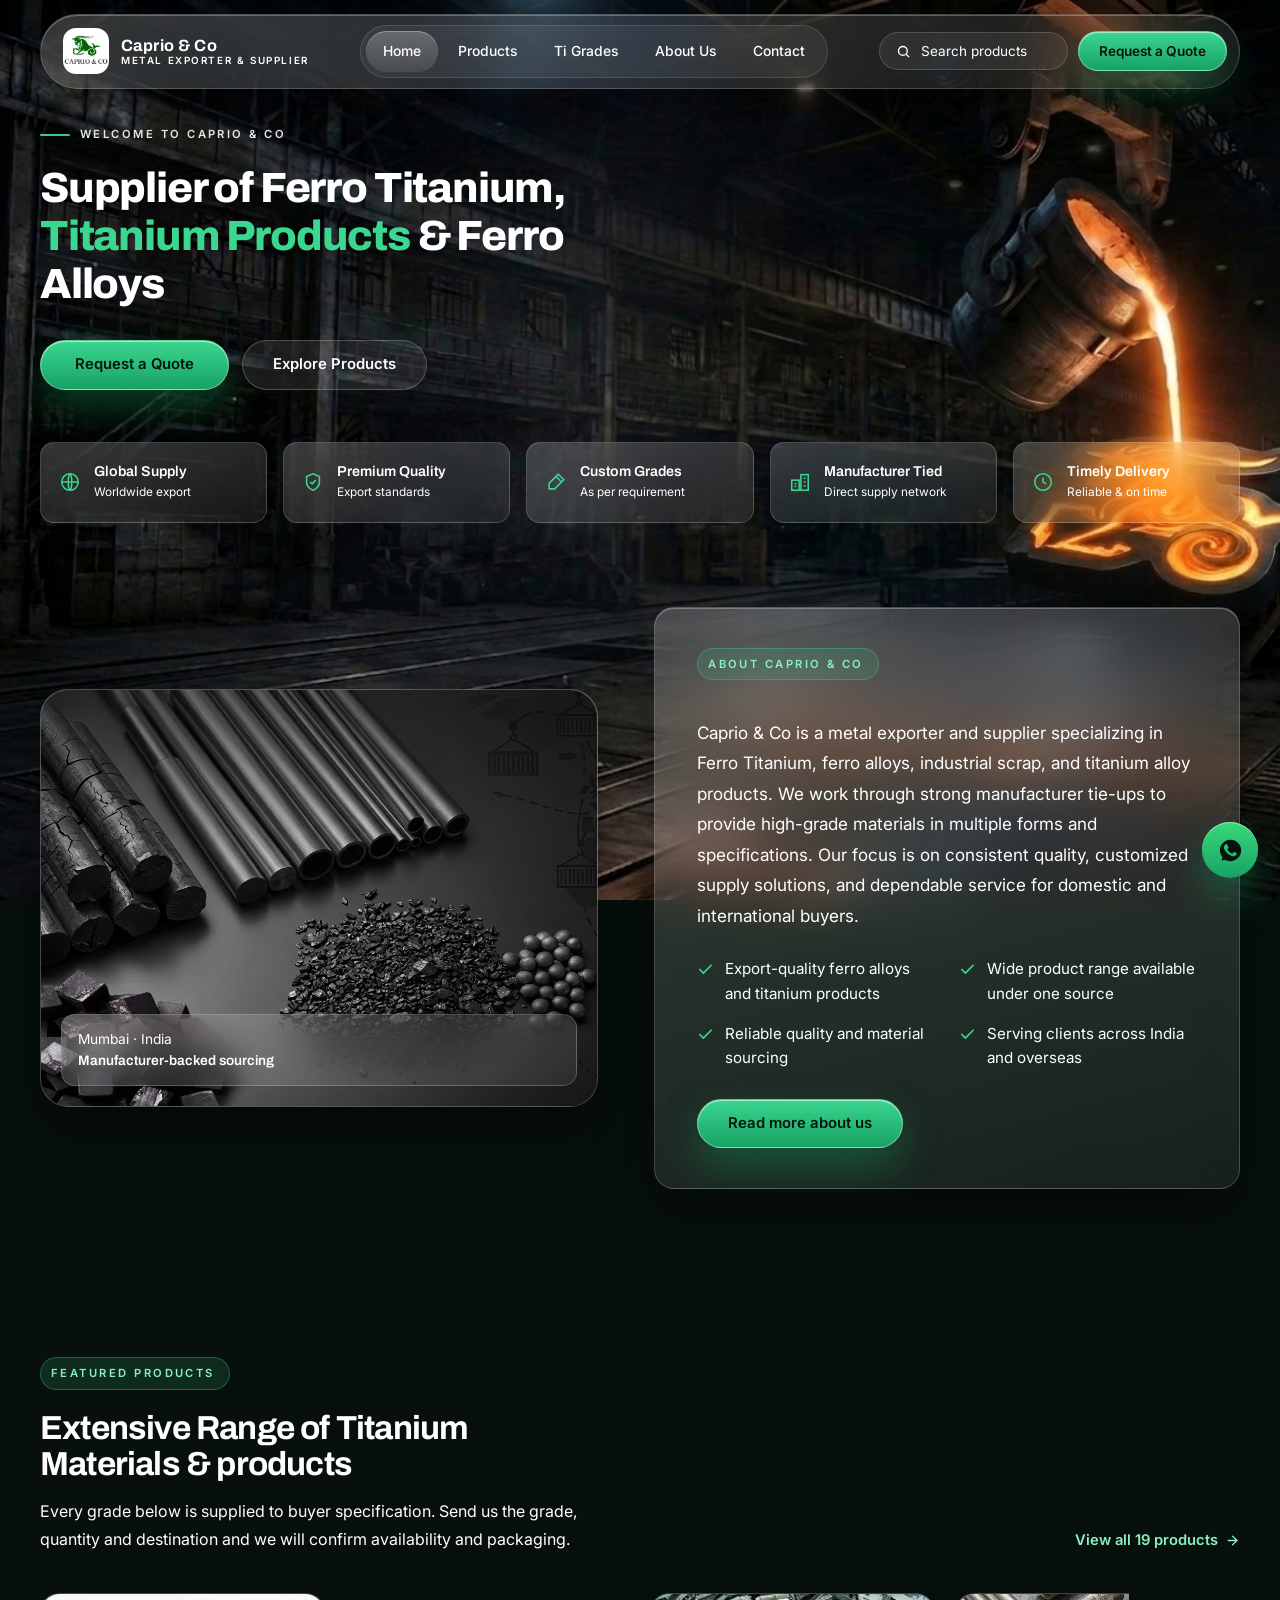
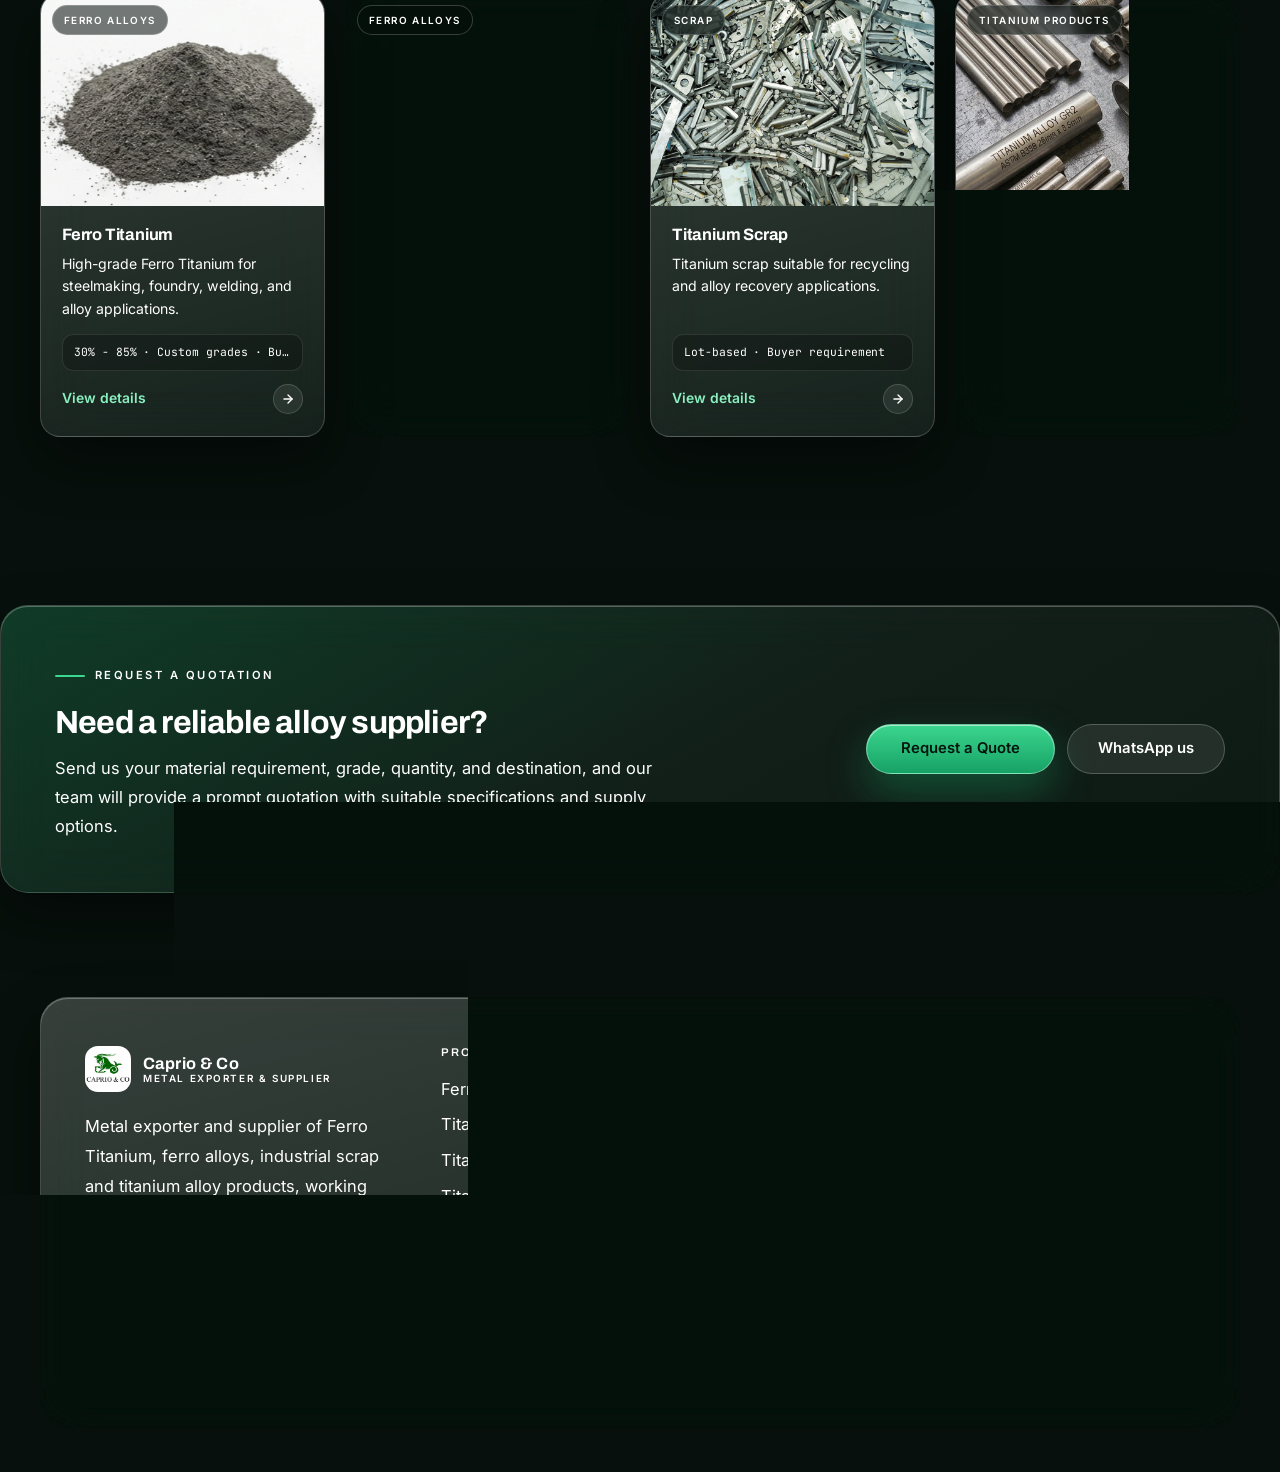
==== commit 2433640d: "Update canonical URLs, sitemap and robots.txt to www.caprioandco.com" ====
--- a/index.html
+++ b/index.html
@@ -6,7 +6,7 @@
 <title>Caprio &amp; Co — Ferro Alloys, Titanium Products &amp; Industrial Metal Supplier</title>
 <meta name="description" content="Caprio &amp; Co is a metal exporter and supplier of export-quality Ferro Titanium, ferro alloys, metal scrap and titanium alloy pipes and tubes, with customized grades and manufacturer-backed sourcing. Mumbai, India.">
 <meta name="keywords" content="ferro titanium supplier, ferro alloys exporter India, titanium alloy pipes, metal scrap supplier, ferro molybdenum, ferro nickel, duplex steel pipes, Mumbai metal exporter">
-<link rel="canonical" href="https://caprioandco.com/">
+<link rel="canonical" href="https://www.caprioandco.com/">
 
 <!-- Open Graph / social sharing -->
 <meta property="og:type" content="website">
@@ -29,8 +29,8 @@
   "@type": "Organization",
   "name": "Caprio & Co",
   "description": "Metal exporter and supplier of ferro alloys, Ferro Titanium, industrial scrap and titanium alloy products.",
-  "url": "https://caprioandco.com/",
-  "logo": "https://caprioandco.com/assets/img/site/logo.jpg",
+  "url": "https://www.caprioandco.com/",
+  "logo": "https://www.caprioandco.com/assets/img/site/logo.jpg",
   "founder": { "@type": "Person", "name": "P Vel Anand" },
   "address": {
     "@type": "PostalAddress",
